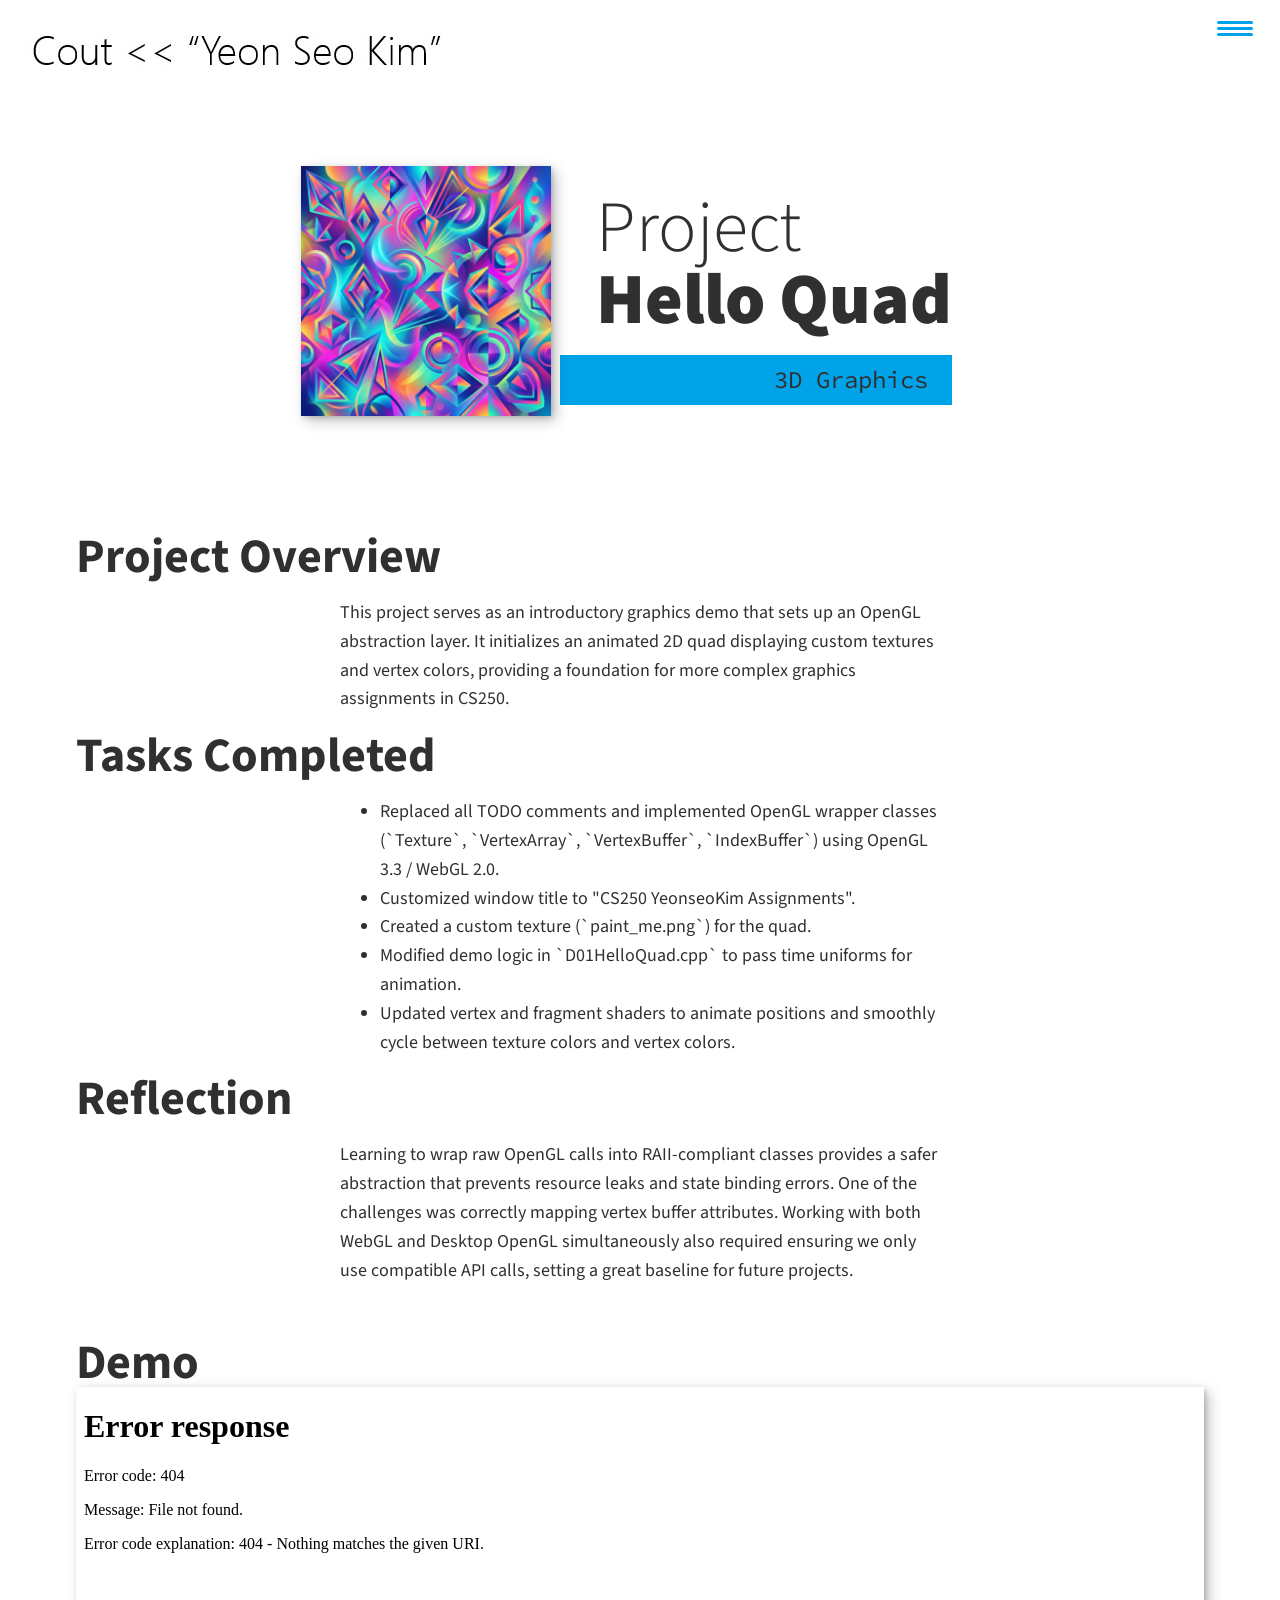
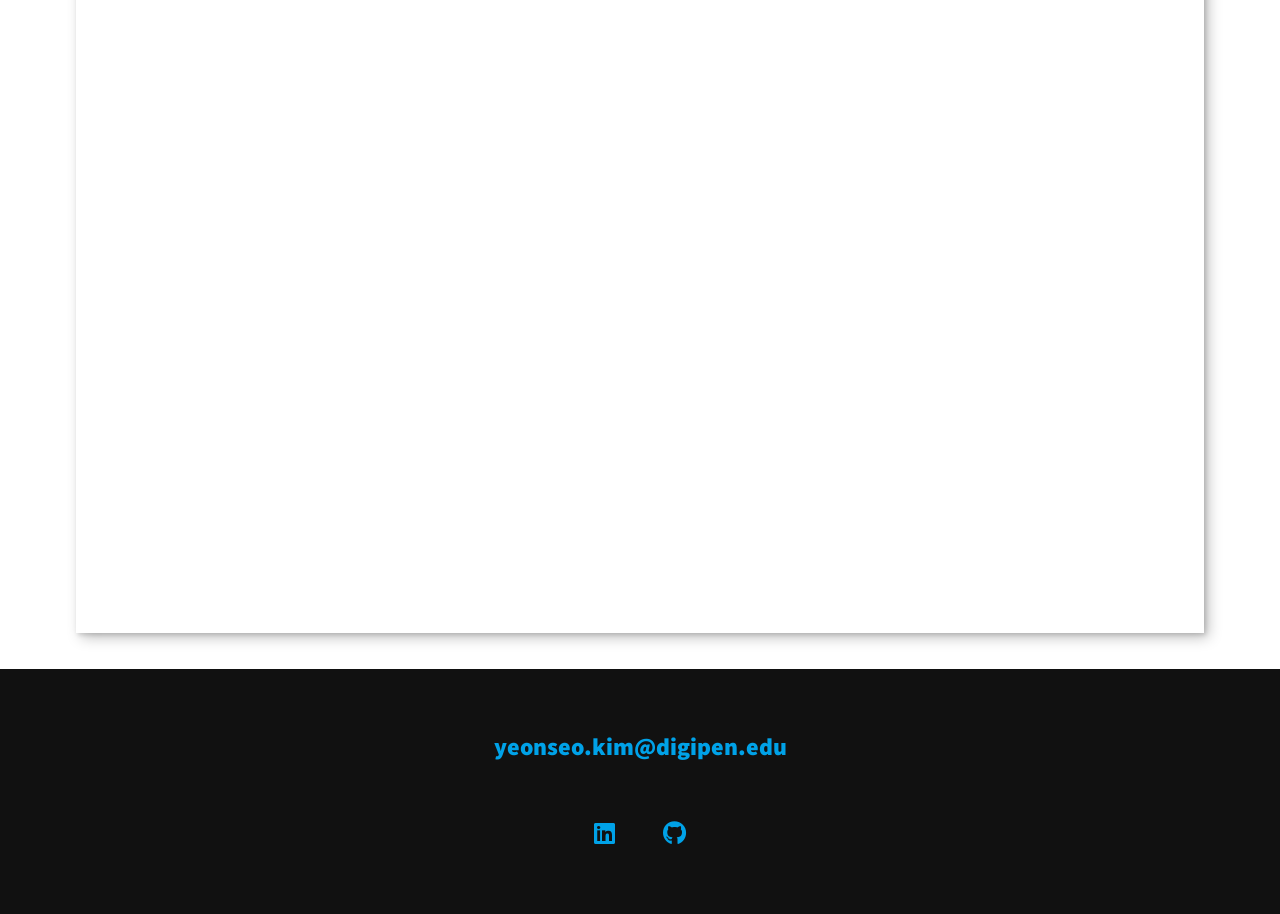
==== portfolio/01_hello.html @ 5c8b3666 "portfolio update" ====
<!-- https://youtu.be/_xkSvufmjEs?si=mh-MXT2ZdUasYAYn&t=3416 -->
<!-- adobe.ly/2GAgF93 -->
<!-- https://scrimba.com/build-and-deploy-your-portfolio-c012 -->
<!DOCTYPE html>
<html lang="en">

<head>
    <meta charset="UTF-8">
    <link rel="icon" type="image/svg+xml" href="../img/face.jpg">

    <!-- Help auto scale for desktop & mobile -->
    <meta name="viewport" content="width=device-width, initial-scale=1.0">
    <title>Yeonseo Kim - Hello Quad</title>

    <!-- Normalize the difference across browsers  https://necolas.github.io/normalize.css/ -->
    <link rel="stylesheet" href="../external/normalize.css">

    <link rel="stylesheet" href="https://cdnjs.cloudflare.com/ajax/libs/font-awesome/5.11.2/css/all.css"
        integrity="sha256-46qynGAkLSFpVbEBog43gvNhfrOj+BmwXdxFgVK/Kvc=" crossorigin="anonymous" />

    <!-- https://fonts.google.com/selection/embed -->
    <link rel="preconnect" href="https://fonts.googleapis.com">
    <link rel="preconnect" href="https://fonts.gstatic.com" crossorigin>
    <link
        href="https://fonts.googleapis.com/css2?family=Source+Code+Pro:ital,wght@0,200..900;1,200..900&family=Source+Sans+3:ital,wght@0,200..900;1,200..900&display=swap"
        rel="stylesheet">

    <link rel="stylesheet" href="../css/style.css">
</head>

<body>
    <header>
        <div class="logo">
            <!-- alt text can be blank since the logo is purely decorative and putting something like logo isn't actually helpful -->
            <img src="../img/cout.jpg" alt="">
        </div>
        <button class="nav-toggle" aria-label="toggle navigation">
            <span class="hamburger"></span>
        </button>
        <nav class="nav">
            <ul class="nav__list">
                <li class="nav__item">
                    <a href="../index.html" class="nav__link">Home</a>
                </li>
                <li class="nav__item">
                    <a href="../index.html#skills" class="nav__link">Skills</a>
                </li>
                <li class="nav__item">
                    <a href="../index.html#about" class="nav__link">About Me</a>
                </li>
                <li class="nav__item">
                    <a href="../index.html#projects" class="nav__link">Projects</a>
                </li>
                <li class="nav__item">
                    <a href="../index.html#resume" class="nav__link">Resume</a>
                </li>
            </ul>
        </nav>
    </header>

    <!-- Introduction -->
    <section class="intro">
        <h1 class="section__title section__title--intro">
            Project <strong>Hello Quad</strong>
        </h1>
        <p class="section__subtitle section__subtitle--intro">3D Graphics</p>
        <img src="../img/portfolio_thumbnails/01_hello.jpg" alt="a picture of this portfolio item" class="intro__img">
    </section>

    <div class="portfolio-item-individual">
        <h2>Project Overview</h2>
        <p>This project serves as an introductory graphics demo that sets up an OpenGL abstraction layer. It initializes an animated 2D quad displaying custom textures and vertex colors, providing a foundation for more complex graphics assignments in CS250.</p>

        <h2>Tasks Completed</h2>
        <ul>
            <li>Replaced all TODO comments and implemented OpenGL wrapper classes (`Texture`, `VertexArray`, `VertexBuffer`, `IndexBuffer`) using OpenGL 3.3 / WebGL 2.0.</li>
            <li>Customized window title to "CS250 YeonseoKim Assignments".</li>
            <li>Created a custom texture (`paint_me.png`) for the quad.</li>
            <li>Modified demo logic in `D01HelloQuad.cpp` to pass time uniforms for animation.</li>
            <li>Updated vertex and fragment shaders to animate positions and smoothly cycle between texture colors and vertex colors.</li>
        </ul>

        <h2>Reflection</h2>
        <p>Learning to wrap raw OpenGL calls into RAII-compliant classes provides a safer abstraction that prevents resource leaks and state binding errors. One of the challenges was correctly mapping vertex buffer attributes. Working with both WebGL and Desktop OpenGL simultaneously also required ensuring we only use compatible API calls, setting a great baseline for future projects.</p>
    </div>

    <div class="portfolio-item-individual">
        <h2>Demo</h2>
        <!-- TODO demo the webgl version of the project -->
        <iframe id="demo" src="../webgl/D01HelloQuad/graphics_fun.html"></iframe>
    </div>


    <!-- Footer -->
    <footer class="footer">
        <a href="mailto:yeonseo.kim@digipen.edu" class="footer__link">yeonseo.kim@digipen.edu</a>
        <ul class="social-list">
            <li class="social-list__item">
                <a class="social-list__link" href="https://www.linkedin.com/jobs/" target="_blank">
                    <i class="fab fa-linkedin"></i>
                </a>
            </li>
            <li class="social-list__item">
                <a class="social-list__link" href="https://github.com/yeonseokim-steve" target="_blank">
                    <i class="fab fa-github"></i>
                </a>
            </li>
            <!-- Want to list more? search : https://fontawesome.com/v5/search?ic=brands -->
        </ul>
    </footer>

    <script src="../js/index.js"></script>

</body>

</html>
---- css/style.css ----
/* make padding within widths rather calculating with total width? */
*,
*::before,
*::after {
  box-sizing: border-box;
}

/* Custom Properties */

:root {
  --ff-primary: "Source Sans 3", sans-serif;
  --ff-secondary: "Source Code Pro", monospace;

  --fw-reg: 300;
  --fw-bold: 900;

  --clr-light: #ffffff;
  --clr-dark: #303030;
  --clr-accent: #00A2E8;

  --fs-h1: 3rem;
  --fs-h2: 2.25rem;
  --fs-h3: 1.25rem;
  --fs-body: 1rem;

  --bs: 0.25em 0.25em 0.75em rgba(0, 0, 0, 0.25),
    0.125em 0.125em 0.25em rgba(0, 0, 0, 0.15);
}

/* With wider screens use differnt/bigger numbers */
@media (min-width: 800px) {
  :root {
    --fs-h1: 4.5rem;
    --fs-h2: 3rem;
    --fs-h3: 1.5rem;
    --fs-body: 1.125rem;
  }
}

/* General Styles */

html {
  scroll-behavior: smooth;
}

body {
  background: var(--clr-light);
  color: var(--clr-dark);
  margin: 0;
  font-family: var(--ff-primary);
  font-size: var(--fs-body);
  line-height: 1.6;
}

section {
  padding: 5em 2em;
}

img {
  display: block;
  max-width: 100%;
}

strong {
  font-weight: var(--fw-bold);
}

:focus {
  outline: 3px solid var(--clr-accent);
  outline-offset: 3px;
}

.btn {
  display: inline-block;
  padding: 0.5em 2.5em;
  background: var(--clr-accent);
  color: var(--clr-dark);
  text-decoration: none;
  cursor: pointer;
  font-size: 0.8rem;
  text-transform: uppercase;
  letter-spacing: 2px;
  font-weight: var(--fw-bold);
  transition: transform 200ms ease-in-out;
}

.btn:hover {
  transform: scale(1.1);
}

/* Typography */

h1,
h2,
h3 {
  line-height: 1;
  margin: 0;
}

h1 {
  font-size: var(--fs-h1);
}

h2 {
  font-size: var(--fs-h2);
}

h3 {
  font-size: var(--fs-h3);
}

.section__title {
  margin-bottom: 0.25rem;
}

.section__title--intro {
  font-weight: var(--fw-reg);
}

.section__title--intro strong {
  display: block;
}

.section__subtitle {
  margin: 0;
  font-size: var(--fs-h3);
}

.section__subtitle--intro,
.section__subtitle--about {
  background: var(--clr-accent);
  padding: 0.25em 1em;
  font-family: var(--ff-secondary);
  margin-bottom: 1em;
}

.section__subtitle--projects {
  color: var(--clr-accent);
  font-weight: var(--fw-bold);
  margin-bottom: 1em;
}

/* header */
header {
  display: flex;
  justify-content: space-between;
  padding: 1em;
}

.logo {
  max-width: 528px;
}

.nav {
  position: fixed;
  background: var(--clr-dark);
  color: var(--clr-light);
  top: 0;
  bottom: 0;
  left: 0;
  right: 0;
  z-index: 100;

  transform: translateX(100%);
  transition: transform 250ms cubic-bezier(0.5, 0, 0.5, 1);
}

.nav__list {
  list-style: none;
  display: flex;
  height: 100%;
  flex-direction: column;
  justify-content: space-evenly;
  align-items: center;
  margin: 0;
  padding: 0;
}

.nav__link {
  color: inherit;
  font-weight: var(--fw-bold);
  font-size: var(--fs-h2);
  text-decoration: none;
}

.nav__link:hover {
  color: var(--clr-accent);
}

.nav-toggle {
  padding: 0.5em;
  background: transparent;
  border: 0;
  cursor: pointer;
  position: absolute;
  right: 1em;
  top: 1em;
  z-index: 1000;
}

.nav-open .nav {
  transform: translateX(0);
}

.nav-open .nav-toggle {
  position: fixed;
}

.nav-open .hamburger {
  transform: rotate(0.625turn);
}

.nav-open .hamburger::before {
  transform: rotate(90deg) translateX(-6px);
}

.nav-open .hamburger::after {
  opacity: 0;
}

.hamburger {
  display: block;
  position: relative;
}

.hamburger,
.hamburger::before,
.hamburger::after {
  background: var(--clr-accent);
  width: 2em;
  height: 3px;
  border-radius: 1em;
  transition: transform 250ms ease-in-out;
}

.hamburger::before,
.hamburger::after {
  content: "";
  position: absolute;
  left: 0;
  right: 0;
}

.hamburger::before {
  top: 6px;
}

.hamburger::after {
  bottom: 6px;
}

/* Intro Section */
.intro {
  position: relative;
  z-index: 2;
}

.intro-bg {
  position: absolute;
  top: 0;
  left: 0;
  width: 100%;
  height: 100%;
  overflow: hidden;
  z-index: -2;
}

.intro-bg iframe {
  width: 100%;
  height: 100%;
  border: none;
  position: absolute;
  top: 0;
  left: 0;
}

.intro__img {
  box-shadow: var(--bs);
}

.section__subtitle--intro {
  display: inline-block;
}

@media (min-width: 600px) {
  .intro {
    display: grid;
    width: min-content;
    margin: 0 auto;
    column-gap: 1em;
    grid-template-areas:
      "img title"
      "img subtitle";
    grid-template-columns: min-content max-content;
  }

  .intro__img {
    grid-area: img;
    min-width: 250px;
    position: relative;
    z-index: 2;
    top: -1.5em;
    left: -1.5em;
  }

  .section__subtitle--intro {
    align-self: start;
    grid-column: 2;
    grid-row: 2;
    text-align: right;
    position: relative;
    left: -1.5em;
    width: calc(100% + 1.5em);
  }
}

/* my services section */

.my-services {
  background-color: var(--clr-dark);
  background-image: url(../img/skills-bg.jpg);
  background-size: cover;
  background-blend-mode: overlay;
  color: var(--clr-light);
  text-align: center;
}

.section__title--services {
  color: var(--clr-accent);
  position: relative;
}

.section__title--services::after {
  content: "";
  display: block;
  width: 2em;
  height: 1px;
  margin: 0.5em auto 1em;
  background: var(--clr-light);
  opacity: 0.25;
}

.services {
  margin-bottom: 4em;
}

.service {
  max-width: 500px;
  margin: 0 auto;
}

@media (min-width: 800px) {
  .services {
    display: flex;
    max-width: 1000px;
    margin-left: auto;
    margin-right: auto;
  }

  .service+.service {
    margin-left: 2em;
  }
}

/* About Me */

.about-me {
  max-width: 1000px;
  margin: 0 auto;
}

.about-me__img {
  box-shadow: var(--bs);
}

@media (min-width: 600px) {
  .about-me {
    display: grid;
    grid-template-columns: 1fr 200px;
    grid-template-areas:
      "title img"
      "subtitle img"
      "text img";
    column-gap: 2em;
  }

  .section__title--about {
    grid-area: title;
  }

  .section__subtitle--about {
    grid-column: 1 / -1;
    grid-row: 2;
    position: relative;
    left: -1em;
    width: calc(100% + 2em);
    padding-left: 1em;
    padding-right: calc(200px + 2.5em);
  }

  .about-me__img {
    grid-area: img;
    position: relative;
    z-index: 2;
  }
}

/* Portfolio / My projects */

.my-projects {
  background-color: var(--clr-dark);
  color: var(--clr-light);
  text-align: center;
}

.portfolio {
  display: grid;
  grid-template-columns: repeat(auto-fit, minmax(300px, 1fr));
  max-width: 1200px;
  margin: 0 auto;
}

.portfolio__item {
  background: var(--clr-dark);
  overflow: hidden;
}

.portfolio__img {
  transition: transform 750ms cubic-bezier(0.5, 0, 0.5, 1), opacity 250ms linear;
}

.portfolio__item:focus {
  position: relative;
  z-index: 2;
}

.portfolio__img:hover,
.portfolio__item:focus .portfolio__img {
  transform: scale(1.2);
  opacity: 0.75;
}

/*--------------------------------------------------------------
# Resume Section
--------------------------------------------------------------*/

.section__title--resume {
  text-align: center;
}

.my-resume {
  display: flex;
  flex-direction: column;
  align-items: center;
}

.resume-section h3 {
  color: var(--clr-dark);
  text-align: center;
}

.resume-section .resume-item {
  padding: 0 0 20px 20px;
  margin-top: -18px;
  border-left: 2px solid var(--clr-accent);
  position: relative;
  max-width: 1000px;
}

.resume-section .resume-item b {
  text-transform: uppercase;
  color: color-mix(in srgb, var(--clr-accent), transparent 5%);
  position: sticky;
}

.resume-section .resume-item::before {
  content: "";
  position: absolute;
  width: 16px;
  height: 16px;
  border-radius: 50px;
  left: -9px;
  top: 0;
  background: var(--clr-light);
  border: 2px solid var(--clr-accent);
}

/* Footer */

.footer {
  background: #111;
  color: var(--clr-accent);
  text-align: center;
  padding: 2.5em 0;
  font-size: var(--fs-h3);
}

.footer a {
  color: inherit;
  text-decoration: none;
}

.footer__link {
  font-weight: var(--fw-bold);
}

.footer__link:hover,
.social-list__link:hover {
  opacity: 0.7;
}

.footer__link:hover {
  text-decoration: underline;
}

.social-list {
  list-style: none;
  display: flex;
  justify-content: center;
  margin: 2em 0 0;
  padding: 0;
}

.social-list__item {
  margin: 0 0.5em;
}

.social-list__link {
  padding: 0.5em;
}

/* individual portfolio item styles */

.portfolio-item-individual {
  padding: 0 2em 2em;
  max-width: 1200px;
  margin: 0 auto;
}

.portfolio-item-individual p,
.portfolio-item-individual ul {
  max-width: 600px;
  margin-left: auto;
  margin-right: auto;
}

.portfolio-item-individual iframe {
  box-shadow: var(--bs);
  display: block;
  max-width: 1200px;
  width: 100%;
  height: auto;
  aspect-ratio: 4 / 3;
  /* Maintain aspect ratio */
  margin: 0 auto;
  /* Centering */
  border: none;
}
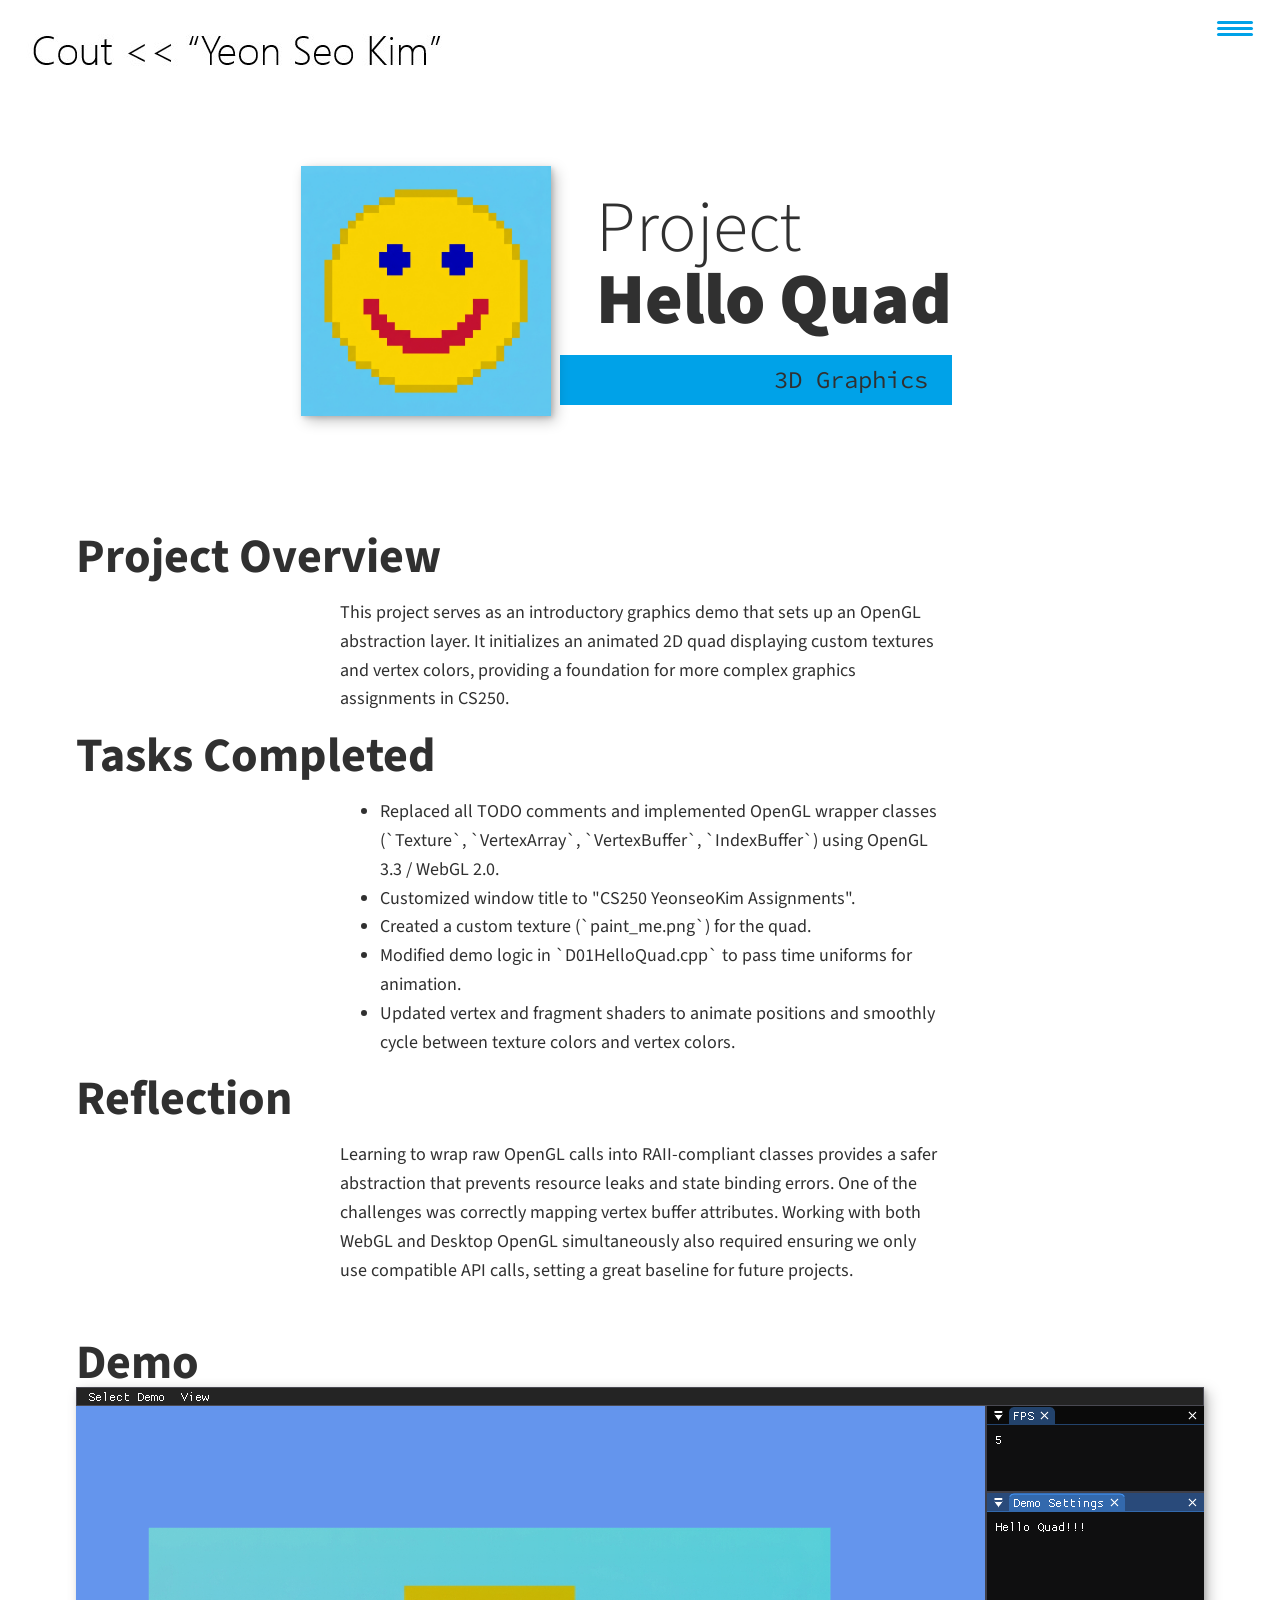
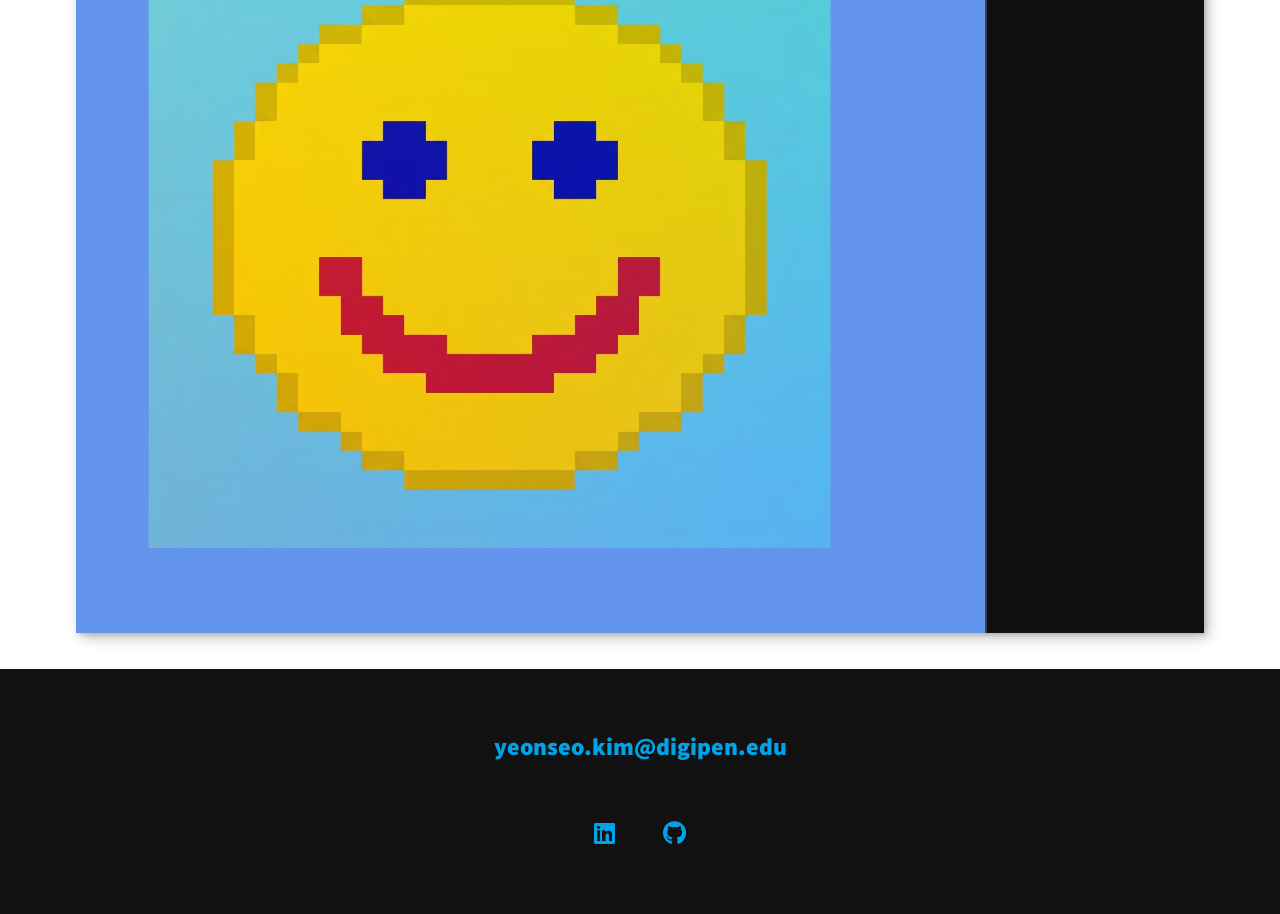
==== commit 2bbc856b: "done" ====
--- a/portfolio/01_hello.html
+++ b/portfolio/01_hello.html
@@ -64,7 +64,7 @@
             Project <strong>Hello Quad</strong>
         </h1>
         <p class="section__subtitle section__subtitle--intro">3D Graphics</p>
-        <img src="../img/portfolio_thumbnails/01_hello.jpg" alt="a picture of this portfolio item" class="intro__img">
+        <img src="../img/portfolio_thumbnails/01_hello.png" alt="a picture of this portfolio item" class="intro__img">
     </section>
 
     <div class="portfolio-item-individual">
@@ -86,7 +86,7 @@
 
     <div class="portfolio-item-individual">
         <h2>Demo</h2>
-        <!-- TODO demo the webgl version of the project -->
+
         <iframe id="demo" src="../webgl/D01HelloQuad/graphics_fun.html"></iframe>
     </div>
 
